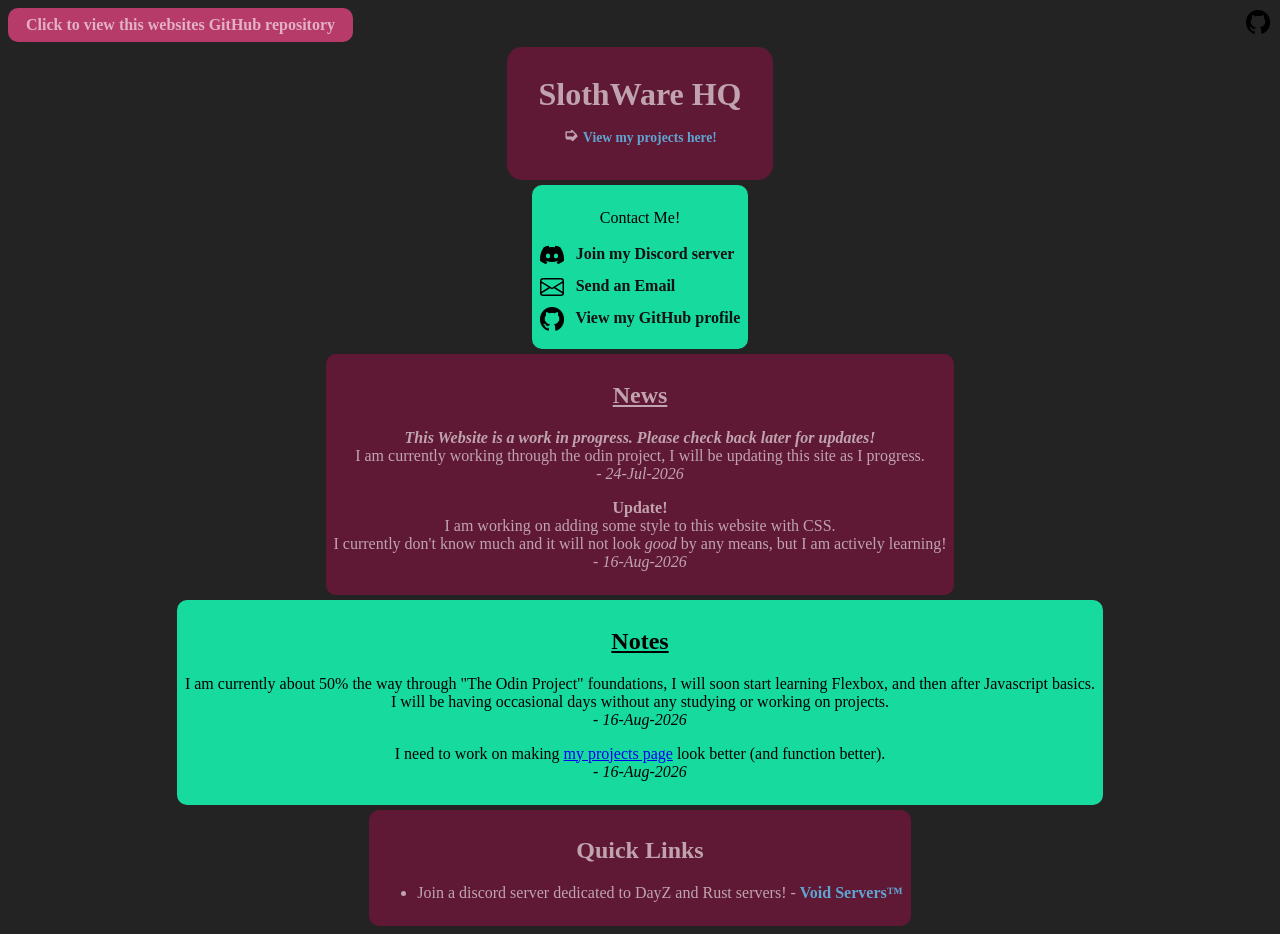
==== index.html @ 535eb530 "fixed quick links section" ====
<!DOCTYPE html>
<html lang="en">
<head>
    <meta charset="UTF-8">
    <link rel="stylesheet" href="styles.css">
    <meta name="viewport" content="width=device-width, initial-scale=1.0">
    <title>SlothWare HQ</title>
</head>
<body>
    <div class="topnav">
        <a href="https://github.com/SlothWareGit/slothwarehq" target="_blank" rel="noreferrer noopener"><img src="./img/GitHub_Invertocat_Black.png" alt="GitHub" style="width: 24px; height: 24px; position: absolute; top: 10px; right: 10px;">Click to view this websites GitHub repository</a>
    </div>

    <div class="header">
        <h1>&nbsp;&nbsp;&nbsp;SlothWare HQ&nbsp;&nbsp;&nbsp;
            <br>
            <span class="project-arrow">➭</span><a href="./pages/projects.html">View my projects here!</a>
        </h1>
    </div>

    <div class="gen">
        <p align="center">Contact Me!</p>
        <ul>
            <li><a href="https://example.com" target="_blank" rel="noreferrer noopener"><img src="./img/discord.svg" alt="Discord" style="width: 24px; height: 24px;"> Join my Discord server</a></li>
            <li><a href="mailto:slothwarelabs@gmail.com"><img src="./img/envelope.svg" alt="Email" width="24" height="24"> Send an Email</a></li>
            <li><a href="https://github.com/SlothWareGit" target="_blank" rel="noreferrer noopener"><img src="./img/GitHub_Invertocat_Black.png" alt="GitHub" style="width: 24px; height: 24px;"> View my GitHub profile</a></li>
        </ul>
    </div>

    <div class="news">
        <h2><span class="section-titles">News</span></h2>
        <p><strong><em>This Website is a work in progress. Please check back later for updates!</em></strong><br>I am currently working through the odin project, I will be updating this site as I progress.<br><i>- 24-Jul-2026</i></p>
        <p><strong>Update!</strong><br>I am working on adding some style to this website with CSS.<br>I currently don't know much and it will not look <em>good</em> by any means, but I am actively learning!<br><i>- 16-Aug-2026</i></p>
    </div>

    <div class="notes">
        <h2><span class="section-titles">Notes</span></h2>
        <p>I am currently about 50% the way through "The Odin Project" foundations, I will soon start learning Flexbox, and then after Javascript basics.<br>I will be having occasional days without any studying or working on projects.<br><i>- 16-Aug-2026</i></p>
        <p>I need to work on making <a href="./pages/projects.html">my projects page</a> look better (and function better).<br><i>- 16-Aug-2026</i></p>
    </div>

    <div class="ql">
        <h2>Quick Links</h2>
        <ul>
            <li>Join a discord server dedicated to DayZ and Rust servers! - <a href="https://discord.gg/yDTkGxcpRn" target="_blank" rel="noreferrer noopener">Void Servers™</a></li>
        </ul>
    </div>
</body>
</html>
---- styles.css ----
body {
    background-color: #000000dc;
}

.topnav {
    background-color: #e0437dc9;
    padding: 8px;
    margin: 5px 0;
    border-radius: 10px;
    width: fit-content;
}

.topnav a {
    color: #ffffff9a;
    text-decoration: none;
    font-weight: bold;
    margin: 0 10px;
}

.header {
    color: #ffffff9a;
    text-align: center;
    background-color: #611934fb;
    padding: 8px;
    margin: 5px auto;
    border-radius: 15px;
    width: fit-content;
}

.gen {
    background-color: #17da9f;
    padding: 8px;
    margin: 5px auto;
    border-radius: 10px;
    width: fit-content;
}

.project-arrow {
    font-size: 1.1rem;
    vertical-align: middle;
    margin-right: 5px;
}

.news {
    color: #ffffff9a;
    background-color: #611934fb;
    padding: 8px;
    margin: 5px auto;
    border-radius: 10px;
    text-align: center;
    width: fit-content;
}

.section-titles {
    text-decoration: underline;
}

.notes {
    background-color: #17da9f;
    padding: 8px;
    margin: 5px auto;
    border-radius: 10px;
    text-align: center;
    width: fit-content;
}

.header a {
    font-size: 0.85rem; /* Smaller font size for the link */
}
/* Links inside the dark red boxes (.header and .news) */
.header a, .news a, .ql a {
    color: #60c7facc;             /* Crisp white for perfect contrast */
    text-decoration: none;      /* Removes messy default underlines */
    font-weight: bold;
}

/* Links inside the bright green boxes (.gen and .notes) */
.gen a {
    color: #111111;             /* Deep dark gray/black so it stands out on green */
    text-decoration: none;
    font-weight: bold;
}

.gen a:hover, .notes a:hover, .header a:hover, .news a:hover, .ql a:hover {
    color: #ffd700;             /* Turns a bright gold when hovered */
    text-decoration: underline;
}

/* Change how the link(s) appear in the notes section. Currently commented out to display as a normal link */
/* .notes a {
    color: #a12222;
    text-decoration: none;
    font-weight: bold;
} */

/* Fixes for list layout alignment */
.gen ul {
    list-style: none;           /* Removes default bullet points */
    padding: 0;                 /* Removes default indentation */
    margin: 10px 0;
}

.gen li {
    margin: 8px 0;              /* Adds clean spacing between links */
    text-align: left;           /* Keeps icons and text neatly lined up */
}

.gen img {
    vertical-align: middle;     /* Aligns icons perfectly with text */
    margin-right: 8px;          /* Adds breathing room after the icon */
}

.ql {
    color: #ffffff9a;
    background-color: #611934fb;
    padding: 8px;
    margin: 5px auto;
    border-radius: 10px;
    text-align: center;
    width: fit-content;
}
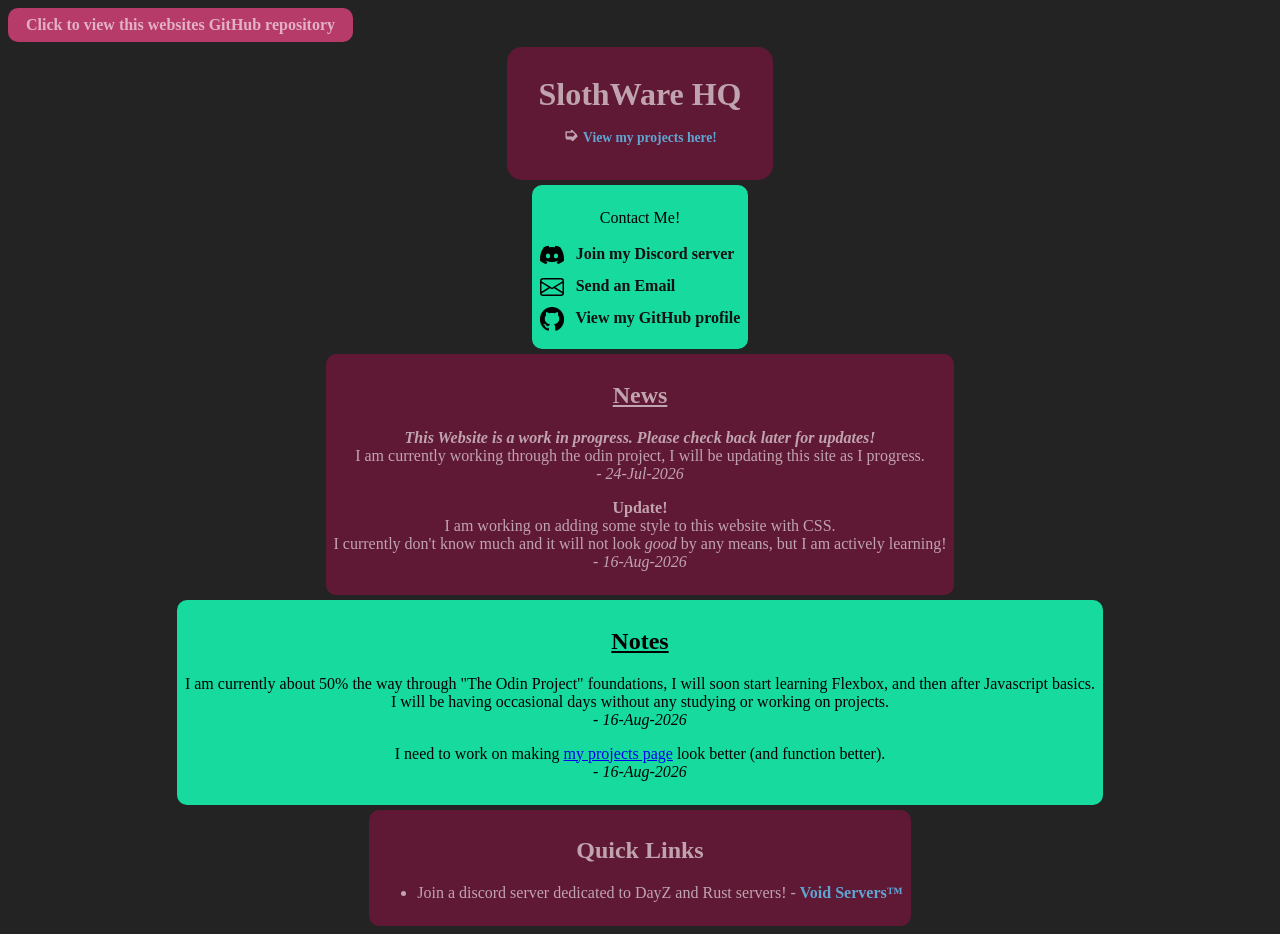
==== commit 5e43ee4e: "Removed github logo as it wasn't aligned with the 'click to view this websites github repo'" ====
--- a/index.html
+++ b/index.html
@@ -8,7 +8,7 @@
 </head>
 <body>
     <div class="topnav">
-        <a href="https://github.com/SlothWareGit/slothwarehq" target="_blank" rel="noreferrer noopener"><img src="./img/GitHub_Invertocat_Black.png" alt="GitHub" style="width: 24px; height: 24px; position: absolute; top: 10px; right: 10px;">Click to view this websites GitHub repository</a>
+        <a href="https://github.com/SlothWareGit/slothwarehq" target="_blank" rel="noreferrer noopener">Click to view this websites GitHub repository</a>
     </div>
 
     <div class="header">
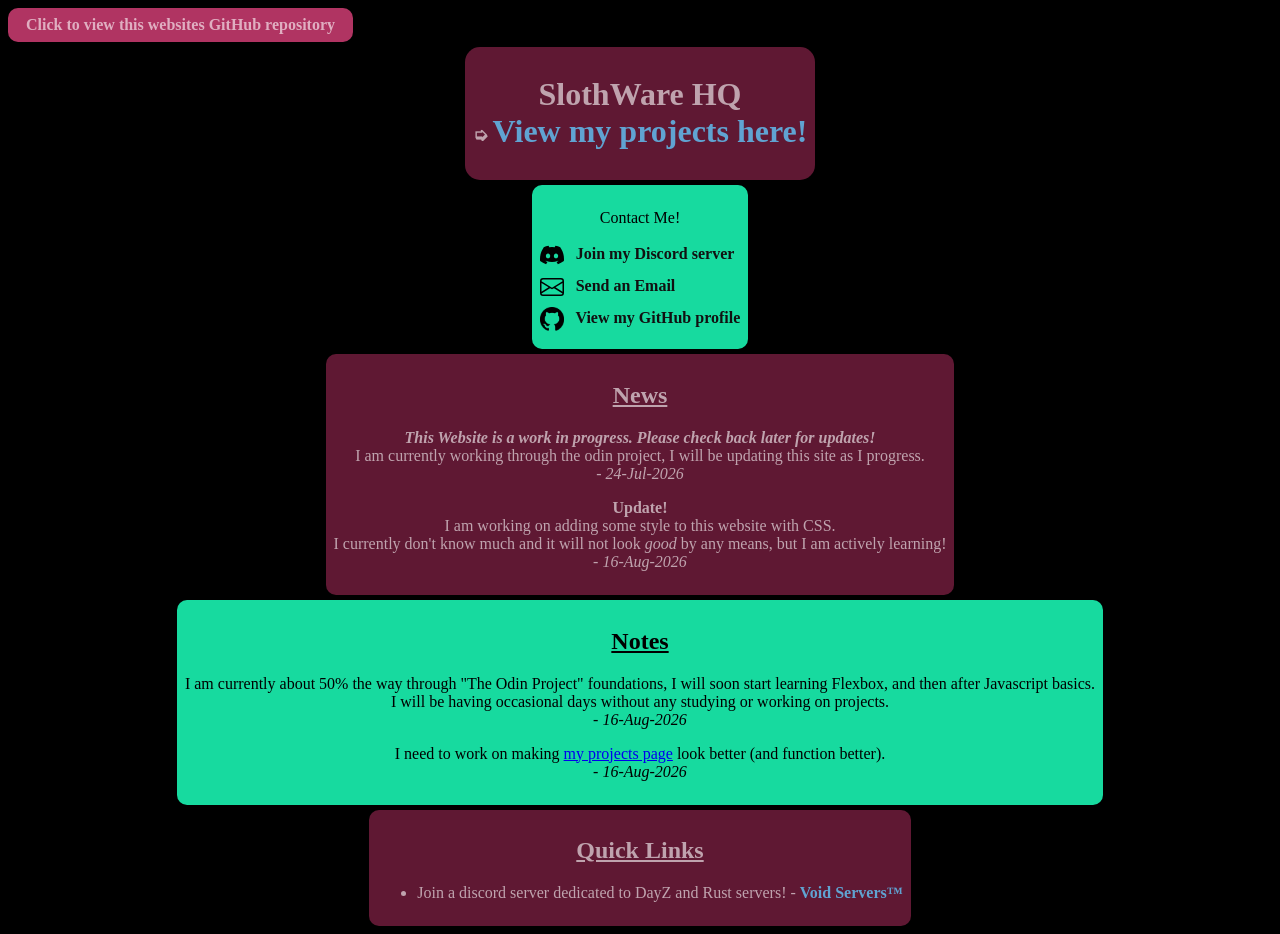
==== commit 5a561c02: "." ====
--- a/index.html
+++ b/index.html
@@ -12,10 +12,7 @@
     </div>
 
     <div class="header">
-        <h1>&nbsp;&nbsp;&nbsp;SlothWare HQ&nbsp;&nbsp;&nbsp;
-            <br>
-            <span class="project-arrow">➭</span><a href="./pages/projects.html">View my projects here!</a>
-        </h1>
+        <h1>&nbsp;&nbsp;&nbsp;SlothWare HQ&nbsp;&nbsp;&nbsp;<br><span class="project-arrow">➭</span><a href="./pages/projects.html">View my projects here!</a></h1>
     </div>
 
     <div class="gen">
@@ -28,13 +25,13 @@
     </div>
 
     <div class="news">
-        <h2><span class="section-titles">News</span></h2>
+        <h2>News</h2>
         <p><strong><em>This Website is a work in progress. Please check back later for updates!</em></strong><br>I am currently working through the odin project, I will be updating this site as I progress.<br><i>- 24-Jul-2026</i></p>
         <p><strong>Update!</strong><br>I am working on adding some style to this website with CSS.<br>I currently don't know much and it will not look <em>good</em> by any means, but I am actively learning!<br><i>- 16-Aug-2026</i></p>
     </div>
 
     <div class="notes">
-        <h2><span class="section-titles">Notes</span></h2>
+        <h2>Notes</h2>
         <p>I am currently about 50% the way through "The Odin Project" foundations, I will soon start learning Flexbox, and then after Javascript basics.<br>I will be having occasional days without any studying or working on projects.<br><i>- 16-Aug-2026</i></p>
         <p>I need to work on making <a href="./pages/projects.html">my projects page</a> look better (and function better).<br><i>- 16-Aug-2026</i></p>
     </div>
--- a/styles.css
+++ b/styles.css
@@ -1,5 +1,5 @@
 body {
-    background-color: #000000dc;
+    background-color: #000000;
 }
 
 .topnav {
@@ -51,7 +51,7 @@
     width: fit-content;
 }
 
-.section-titles {
+h2 {
     text-decoration: underline;
 }
 
@@ -64,13 +64,15 @@
     width: fit-content;
 }
 
+.h2 
+
 .header a {
     font-size: 0.85rem; /* Smaller font size for the link */
 }
 /* Links inside the dark red boxes (.header and .news) */
 .header a, .news a, .ql a {
-    color: #60c7facc;             /* Crisp white for perfect contrast */
-    text-decoration: none;      /* Removes messy default underlines */
+    color: #60c7facc;
+    text-decoration: none;
     font-weight: bold;
 }
 
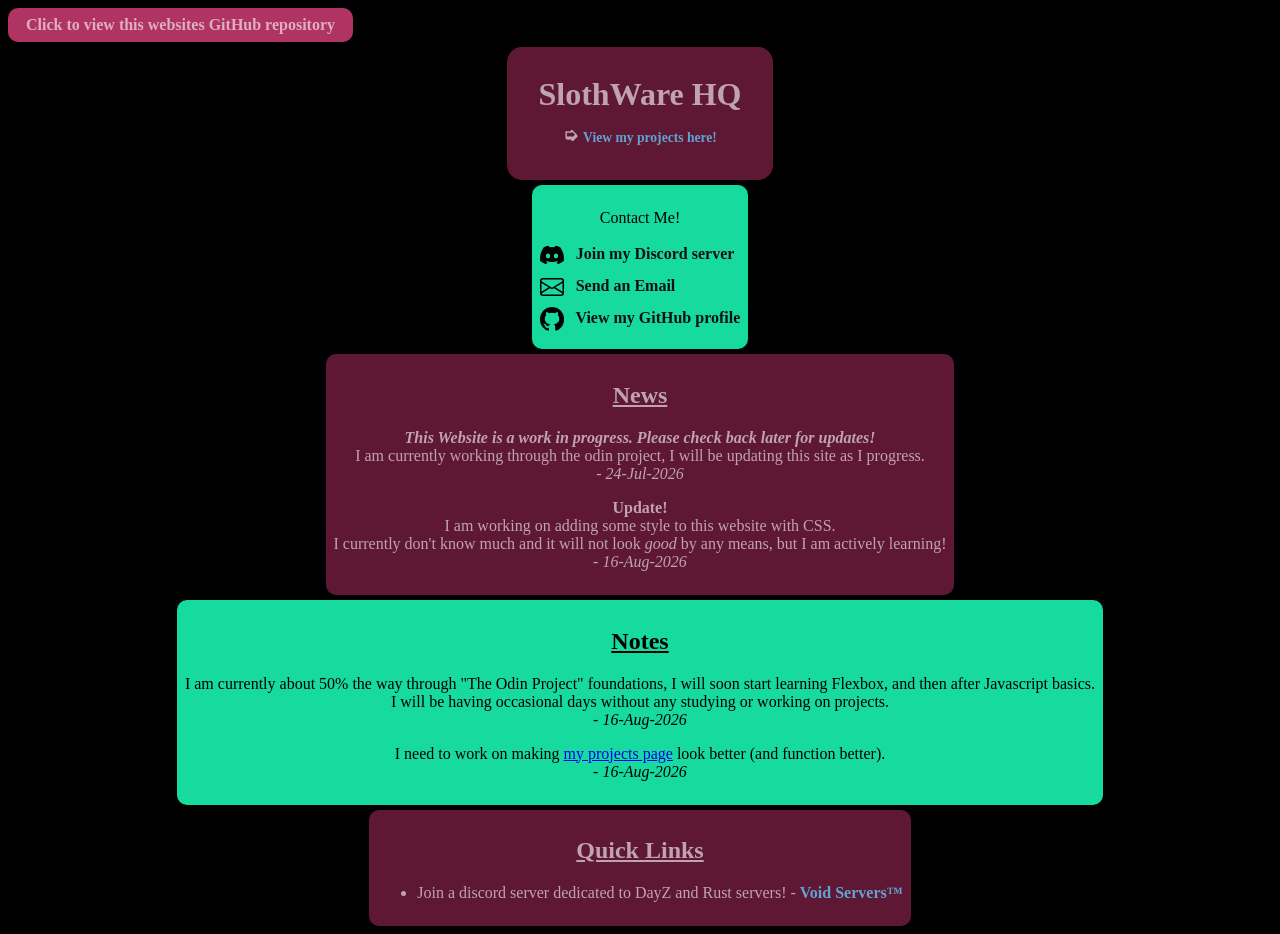
==== commit 9712e84e: "added a meta description for search results" ====
--- a/index.html
+++ b/index.html
@@ -5,6 +5,7 @@
     <link rel="stylesheet" href="styles.css">
     <meta name="viewport" content="width=device-width, initial-scale=1.0">
     <title>SlothWare HQ</title>
+    <meta name="description" content="SlothWare HQ is a website that showcases my projects and provides information about me.">
 </head>
 <body>
     <div class="topnav">
--- a/styles.css
+++ b/styles.css
@@ -64,11 +64,10 @@
     width: fit-content;
 }
 
-.h2 
-
 .header a {
     font-size: 0.85rem; /* Smaller font size for the link */
 }
+
 /* Links inside the dark red boxes (.header and .news) */
 .header a, .news a, .ql a {
     color: #60c7facc;
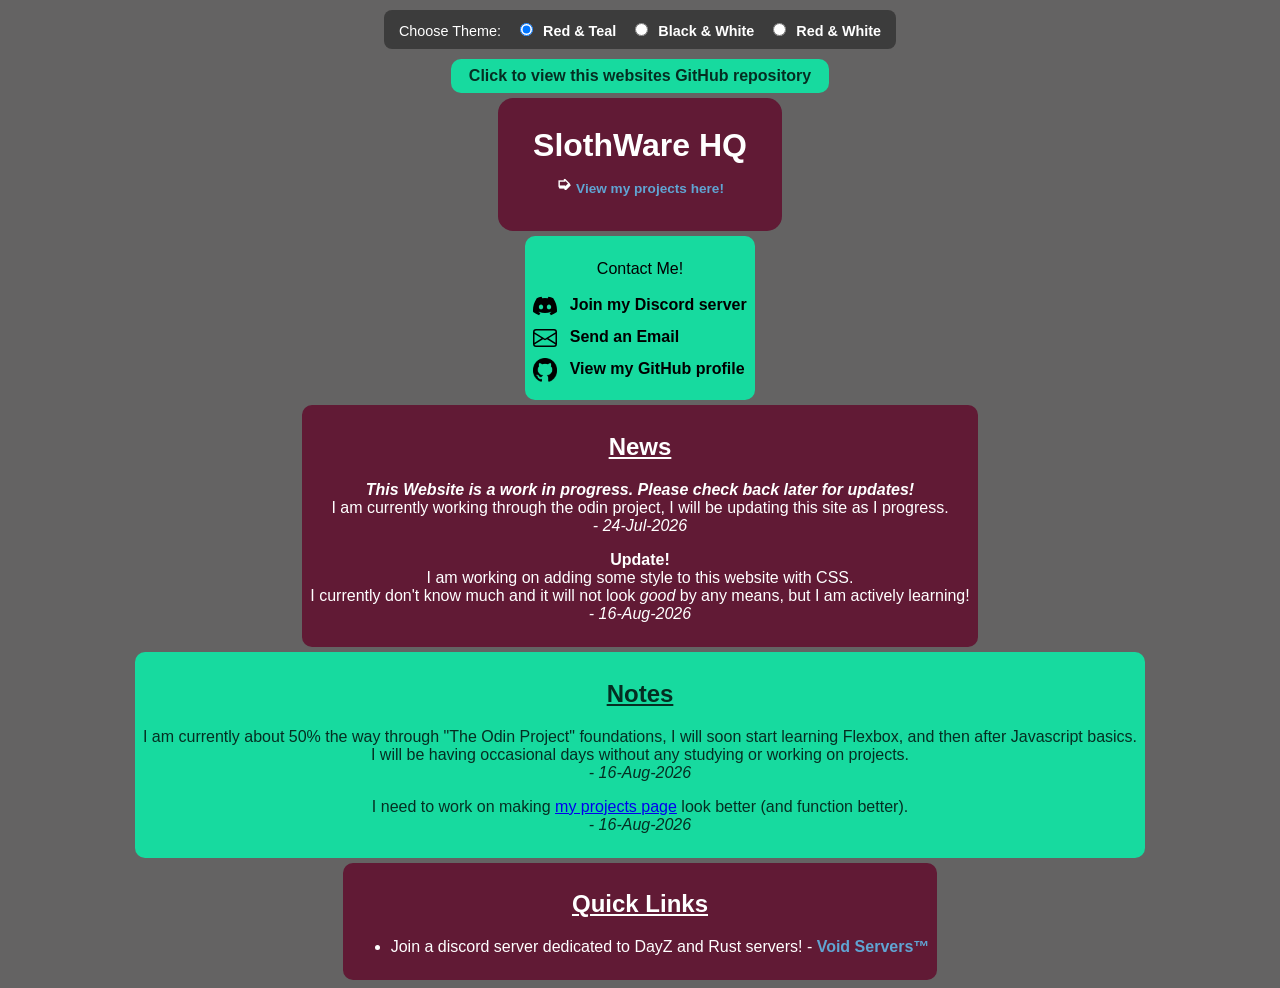
==== commit 57e54d4c: "added themes and the ability to switch between them" ====
--- a/index.html
+++ b/index.html
@@ -8,12 +8,24 @@
     <meta name="description" content="SlothWare HQ is a website that showcases my projects and provides information about me.">
 </head>
 <body>
+    <div class="theme-switcher">
+        <span>Choose Theme: </span>
+        <input type="radio" id="theme-red-teal" name="theme" checked>
+        <label for="theme-red-teal">Red & Teal</label>
+
+        <input type="radio" id="theme-black-white" name="theme">
+        <label for="theme-black-white">Black & White</label>
+
+        <input type="radio" id="theme-red-white" name="theme">
+        <label for="theme-red-white">Red & White</label>
+    </div>
+
     <div class="topnav">
         <a href="https://github.com/SlothWareGit/slothwarehq" target="_blank" rel="noreferrer noopener">Click to view this websites GitHub repository</a>
     </div>
 
     <div class="header">
-        <h1>&nbsp;&nbsp;&nbsp;SlothWare HQ&nbsp;&nbsp;&nbsp;<br><span class="project-arrow">➭</span><a href="./pages/projects.html">View my projects here!</a></h1>
+        <h1>&nbsp;&nbsp;&nbsp;<span class="rainbow-text">SlothWare HQ</span>&nbsp;&nbsp;&nbsp;<br><span class="project-arrow">➭</span><a href="./pages/projects.html">View my projects here!</a></h1>
     </div>
 
     <div class="gen">
--- a/styles.css
+++ b/styles.css
@@ -1,26 +1,58 @@
+
+:root {
+    --bg-main: #646363;
+    --bg-dark-box: #611934fb;
+    --bg-light-box: #17da9f;
+    --text-light: #ffffff;
+    --text-dark: #000000c9;
+    --link-dark-box: #60c7facc;
+    --link-light-box: #000000;
+}
+
+body:has(#theme-black-white:checked) {
+    --bg-main: #646363;
+    --bg-dark-box: #000000;
+    --bg-light-box: #ffffff9c;
+    --text-light: #ffffff;
+    --text-dark: #000000;
+    --link-dark-box: #00ffff;
+    --link-light-box: #000000;
+}
+
+body:has(#theme-red-white:checked) {
+    --bg-main: #646363;
+    --bg-dark-box: #611934fb;
+    --bg-light-box: #ffffff9c;
+    --text-light: #ffffff;
+    --text-dark: #000000c9;
+    --link-dark-box: #60c7facc;
+    --link-light-box: #000000;
+}
+
 body {
-    background-color: #000000;
+    background-color: var(--bg-main);
+    font-family: sans-serif;
 }
 
 .topnav {
-    background-color: #e0437dc9;
+    background-color: var(--bg-light-box);
     padding: 8px;
-    margin: 5px 0;
+    margin: 5px auto;
     border-radius: 10px;
     width: fit-content;
 }
 
 .topnav a {
-    color: #ffffff9a;
+    color: var(--text-dark);
     text-decoration: none;
     font-weight: bold;
     margin: 0 10px;
 }
 
 .header {
-    color: #ffffff9a;
+    color: var(--text-light);
     text-align: center;
-    background-color: #611934fb;
+    background-color: var(--bg-dark-box);
     padding: 8px;
     margin: 5px auto;
     border-radius: 15px;
@@ -28,7 +60,7 @@
 }
 
 .gen {
-    background-color: #17da9f;
+    background-color: var(--bg-light-box);
     padding: 8px;
     margin: 5px auto;
     border-radius: 10px;
@@ -42,8 +74,8 @@
 }
 
 .news {
-    color: #ffffff9a;
-    background-color: #611934fb;
+    color: #ffffff;
+    background-color: var(--bg-dark-box);
     padding: 8px;
     margin: 5px auto;
     border-radius: 10px;
@@ -56,7 +88,8 @@
 }
 
 .notes {
-    background-color: #17da9f;
+    color: var(--text-dark);
+    background-color: var(--bg-light-box);
     padding: 8px;
     margin: 5px auto;
     border-radius: 10px;
@@ -65,58 +98,81 @@
 }
 
 .header a {
-    font-size: 0.85rem; /* Smaller font size for the link */
+    font-size: 0.85rem; 
 }
 
-/* Links inside the dark red boxes (.header and .news) */
 .header a, .news a, .ql a {
-    color: #60c7facc;
+    color: var(--link-dark-box);
     text-decoration: none;
     font-weight: bold;
 }
 
-/* Links inside the bright green boxes (.gen and .notes) */
 .gen a {
-    color: #111111;             /* Deep dark gray/black so it stands out on green */
+    color: var(--link-light-box);             
     text-decoration: none;
     font-weight: bold;
 }
 
-.gen a:hover, .notes a:hover, .header a:hover, .news a:hover, .ql a:hover {
-    color: #ffd700;             /* Turns a bright gold when hovered */
+.topnav a:hover, .gen a:hover, .notes a:hover, .header a:hover, .news a:hover, .ql a:hover, .theme-switcher label:hover {
+    color: #ffd700;
     text-decoration: underline;
+    cursor: pointer;
 }
 
-/* Change how the link(s) appear in the notes section. Currently commented out to display as a normal link */
-/* .notes a {
-    color: #a12222;
-    text-decoration: none;
-    font-weight: bold;
-} */
-
-/* Fixes for list layout alignment */
 .gen ul {
-    list-style: none;           /* Removes default bullet points */
-    padding: 0;                 /* Removes default indentation */
+    list-style: none;           
+    padding: 0;                 
     margin: 10px 0;
 }
 
 .gen li {
-    margin: 8px 0;              /* Adds clean spacing between links */
-    text-align: left;           /* Keeps icons and text neatly lined up */
+    margin: 8px 0;              
+    text-align: left;           
 }
 
 .gen img {
-    vertical-align: middle;     /* Aligns icons perfectly with text */
-    margin-right: 8px;          /* Adds breathing room after the icon */
+    vertical-align: middle;     
+    margin-right: 8px;          
 }
 
 .ql {
-    color: #ffffff9a;
-    background-color: #611934fb;
+    color: var(--text-light);
+    background-color: var(--bg-dark-box);
     padding: 8px;
     margin: 5px auto;
     border-radius: 10px;
     text-align: center;
     width: fit-content;
-}+}
+
+.rainbow-text:hover {
+  background: linear-gradient(to right, #FF1493, purple, #28c930, #00FFFF, #FF1493);
+  -webkit-background-clip: text;
+  background-clip: text;
+  -webkit-text-fill-color: transparent;
+  color: transparent; 
+}
+
+/* ==========================================
+   4. THEMING CONTROLS UI STYLING
+   ========================================== */
+.theme-switcher {
+    background-color: rgba(0, 0, 0, 0.4);
+    color: #ffffff;
+    padding: 10px 15px;
+    border-radius: 8px;
+    margin: 10px auto;
+    width: fit-content;
+    font-family: sans-serif;
+    font-size: 0.9rem;
+}
+
+.theme-switcher input {
+    margin-left: 15px;
+    cursor: pointer;
+}
+
+.theme-switcher label {
+    font-weight: bold;
+    margin-left: 3px;
+}
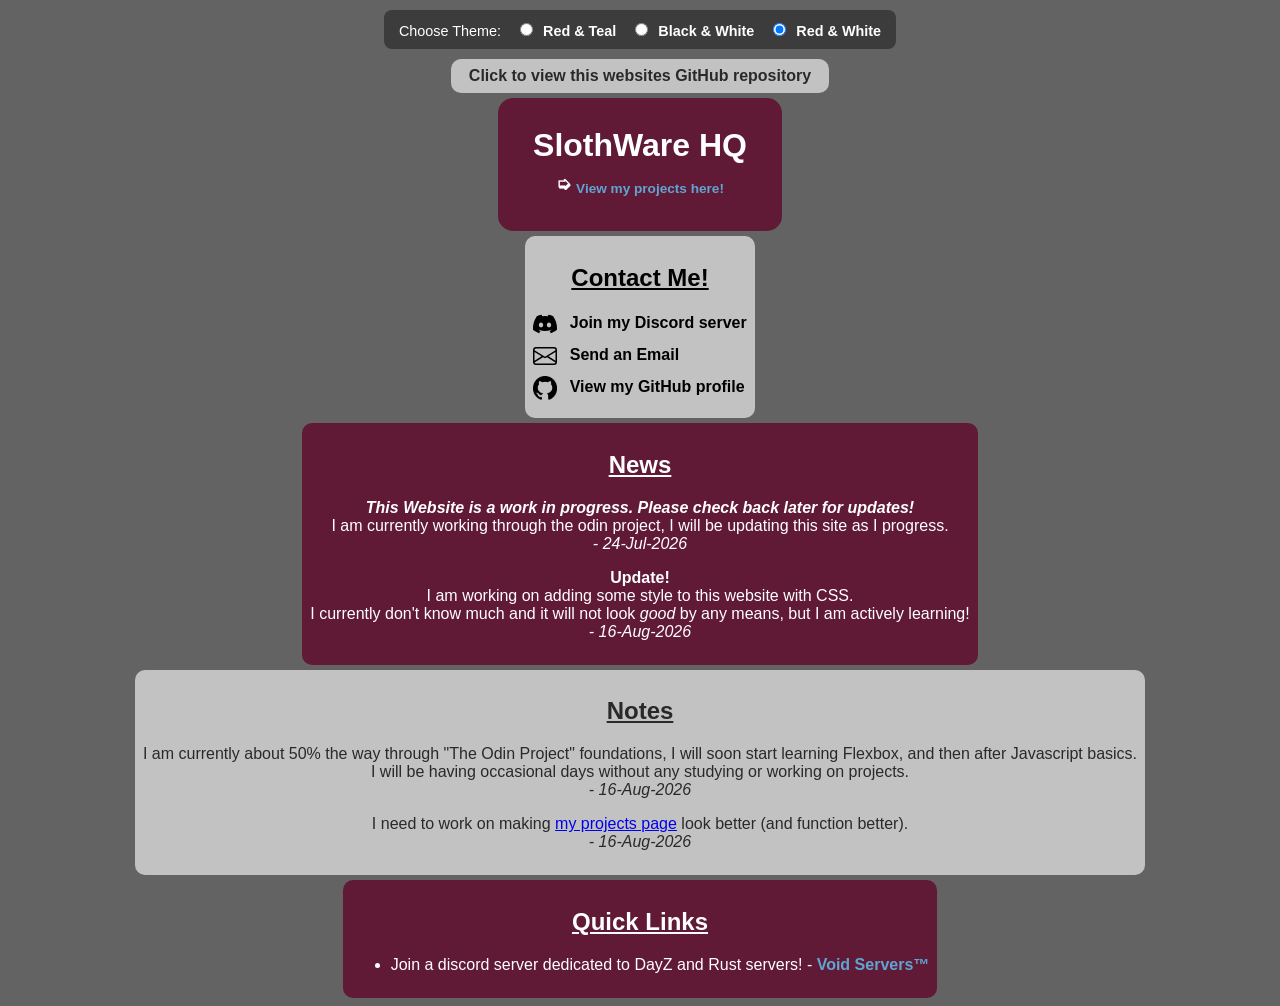
==== commit 876a0254: "made 'Contact Me!' a header" ====
--- a/index.html
+++ b/index.html
@@ -10,13 +10,13 @@
 <body>
     <div class="theme-switcher">
         <span>Choose Theme: </span>
-        <input type="radio" id="theme-red-teal" name="theme" checked>
+        <input type="radio" id="theme-red-teal" name="theme">
         <label for="theme-red-teal">Red & Teal</label>
 
         <input type="radio" id="theme-black-white" name="theme">
         <label for="theme-black-white">Black & White</label>
 
-        <input type="radio" id="theme-red-white" name="theme">
+        <input type="radio" id="theme-red-white" name="theme" checked>
         <label for="theme-red-white">Red & White</label>
     </div>
 
@@ -29,7 +29,7 @@
     </div>
 
     <div class="gen">
-        <p align="center">Contact Me!</p>
+        <h2><span class="rainbow-text">Contact Me!</span></h2>
         <ul>
             <li><a href="https://example.com" target="_blank" rel="noreferrer noopener"><img src="./img/discord.svg" alt="Discord" style="width: 24px; height: 24px;"> Join my Discord server</a></li>
             <li><a href="mailto:slothwarelabs@gmail.com"><img src="./img/envelope.svg" alt="Email" width="24" height="24"> Send an Email</a></li>
@@ -38,19 +38,19 @@
     </div>
 
     <div class="news">
-        <h2>News</h2>
+        <h2><span class="rainbow-text">News</span></h2>
         <p><strong><em>This Website is a work in progress. Please check back later for updates!</em></strong><br>I am currently working through the odin project, I will be updating this site as I progress.<br><i>- 24-Jul-2026</i></p>
         <p><strong>Update!</strong><br>I am working on adding some style to this website with CSS.<br>I currently don't know much and it will not look <em>good</em> by any means, but I am actively learning!<br><i>- 16-Aug-2026</i></p>
     </div>
 
     <div class="notes">
-        <h2>Notes</h2>
+        <h2><span class="rainbow-text">Notes</span></h2>
         <p>I am currently about 50% the way through "The Odin Project" foundations, I will soon start learning Flexbox, and then after Javascript basics.<br>I will be having occasional days without any studying or working on projects.<br><i>- 16-Aug-2026</i></p>
         <p>I need to work on making <a href="./pages/projects.html">my projects page</a> look better (and function better).<br><i>- 16-Aug-2026</i></p>
     </div>
 
     <div class="ql">
-        <h2>Quick Links</h2>
+        <h2><span class="rainbow-text">Quick Links</span></h2>
         <ul>
             <li>Join a discord server dedicated to DayZ and Rust servers! - <a href="https://discord.gg/yDTkGxcpRn" target="_blank" rel="noreferrer noopener">Void Servers™</a></li>
         </ul>
--- a/styles.css
+++ b/styles.css
@@ -65,6 +65,7 @@
     margin: 5px auto;
     border-radius: 10px;
     width: fit-content;
+    text-align: center;
 }
 
 .project-arrow {
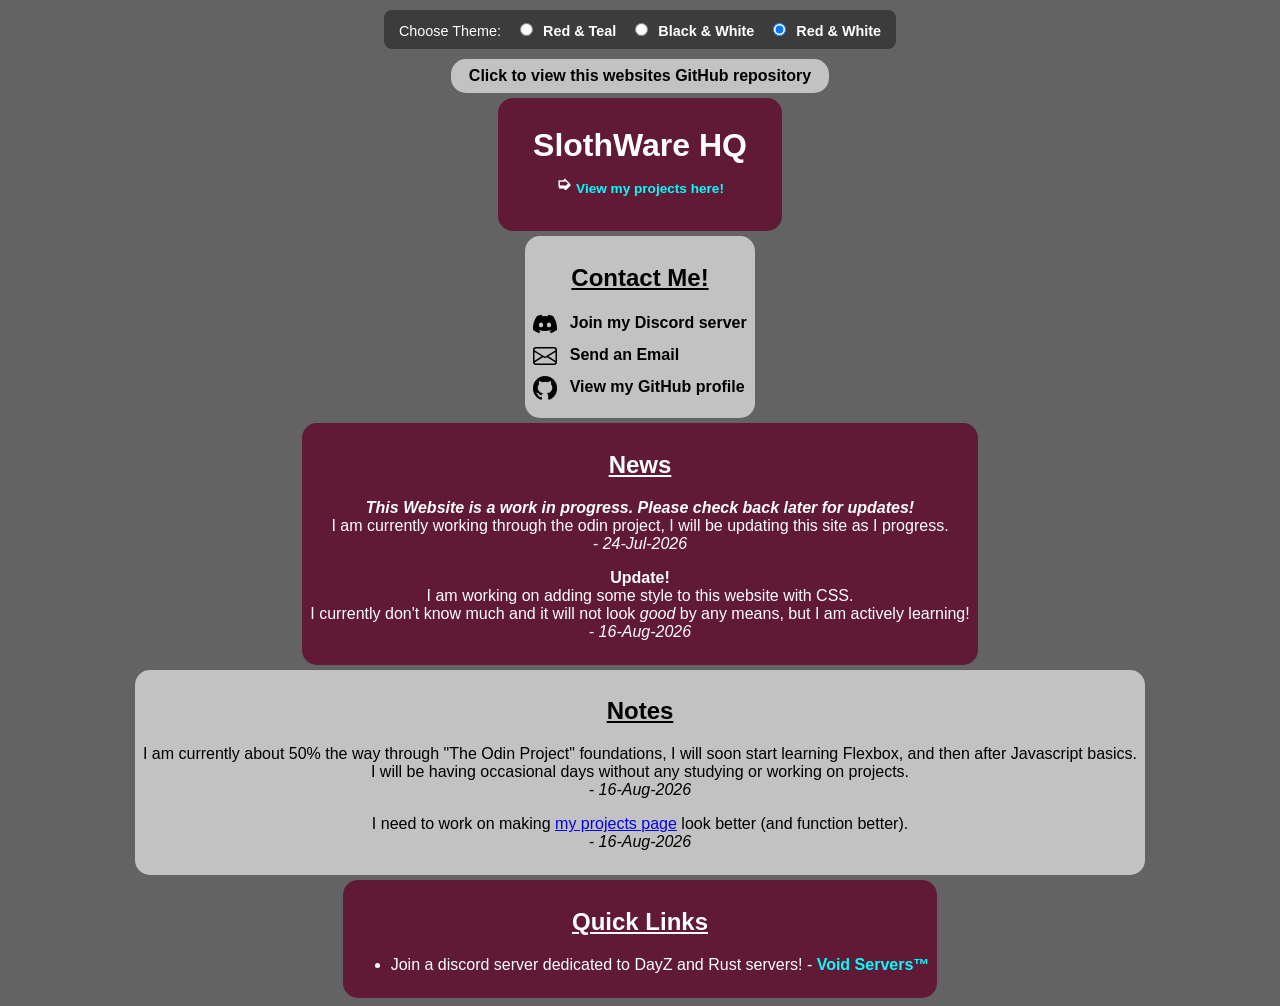
==== commit c0e4ca87: "." ====
--- a/index.html
+++ b/index.html
@@ -4,7 +4,7 @@
     <meta charset="UTF-8">
     <link rel="stylesheet" href="styles.css">
     <meta name="viewport" content="width=device-width, initial-scale=1.0">
-    <title>SlothWare HQ</title>
+    <title>SlothWare HQ | Home</title>
     <meta name="description" content="SlothWare HQ is a website that showcases my projects and provides information about me.">
 </head>
 <body>
--- a/styles.css
+++ b/styles.css
@@ -5,7 +5,7 @@
     --bg-light-box: #17da9f;
     --text-light: #ffffff;
     --text-dark: #000000c9;
-    --link-dark-box: #60c7facc;
+    --link-dark-box: #00ffff;
     --link-light-box: #000000;
 }
 
@@ -24,8 +24,8 @@
     --bg-dark-box: #611934fb;
     --bg-light-box: #ffffff9c;
     --text-light: #ffffff;
-    --text-dark: #000000c9;
-    --link-dark-box: #60c7facc;
+    --text-dark: #000000;
+    --link-dark-box: #00ffff;
     --link-light-box: #000000;
 }
 
@@ -34,11 +34,17 @@
     font-family: sans-serif;
 }
 
+/* Modifies only the projects page navigation container shape */
+.topnav-circle {
+    border-radius: 50rem !important; /* Overrides the border radius into a pill circle */
+    padding: 0.5rem;
+}
+
 .topnav {
     background-color: var(--bg-light-box);
-    padding: 8px;
-    margin: 5px auto;
-    border-radius: 10px;
+    padding: 0.5rem;
+    margin: 0.3125rem auto;
+    border-radius: 0.9375rem;
     width: fit-content;
 }
 
@@ -46,24 +52,24 @@
     color: var(--text-dark);
     text-decoration: none;
     font-weight: bold;
-    margin: 0 10px;
+    margin: 0 0.625rem;
 }
 
 .header {
     color: var(--text-light);
     text-align: center;
     background-color: var(--bg-dark-box);
-    padding: 8px;
-    margin: 5px auto;
-    border-radius: 15px;
+    padding: 0.5rem;
+    margin: 0.3125rem auto;
+    border-radius: 0.9375rem;
     width: fit-content;
 }
 
 .gen {
     background-color: var(--bg-light-box);
-    padding: 8px;
-    margin: 5px auto;
-    border-radius: 10px;
+    padding: 0.5rem;
+    margin: 0.3125rem auto;
+    border-radius: 0.9375rem;
     width: fit-content;
     text-align: center;
 }
@@ -71,15 +77,15 @@
 .project-arrow {
     font-size: 1.1rem;
     vertical-align: middle;
-    margin-right: 5px;
+    margin-right: 0.3125rem;
 }
 
 .news {
     color: #ffffff;
     background-color: var(--bg-dark-box);
-    padding: 8px;
-    margin: 5px auto;
-    border-radius: 10px;
+    padding: 0.5rem;
+    margin: 0.3125rem auto;
+    border-radius: 0.9375rem;
     text-align: center;
     width: fit-content;
 }
@@ -91,11 +97,12 @@
 .notes {
     color: var(--text-dark);
     background-color: var(--bg-light-box);
-    padding: 8px;
-    margin: 5px auto;
-    border-radius: 10px;
-    text-align: center;
-    width: fit-content;
+    padding: 0.5rem;
+    margin: 0.3125rem auto;
+    border-radius: 0.625rem;
+    text-align: center;
+    width: fit-content;
+    border-radius: 0.9375rem;
 }
 
 .header a {
@@ -123,25 +130,25 @@
 .gen ul {
     list-style: none;           
     padding: 0;                 
-    margin: 10px 0;
+    margin: 0.625rem 0;
 }
 
 .gen li {
-    margin: 8px 0;              
+    margin: 0.5rem 0;              
     text-align: left;           
 }
 
 .gen img {
     vertical-align: middle;     
-    margin-right: 8px;          
+    margin-right: 0.5rem;          
 }
 
 .ql {
     color: var(--text-light);
     background-color: var(--bg-dark-box);
-    padding: 8px;
-    margin: 5px auto;
-    border-radius: 10px;
+    padding: 0.5rem;
+    margin: 0.3125rem auto;
+    border-radius: 0.9375rem;
     text-align: center;
     width: fit-content;
 }
@@ -160,20 +167,112 @@
 .theme-switcher {
     background-color: rgba(0, 0, 0, 0.4);
     color: #ffffff;
-    padding: 10px 15px;
-    border-radius: 8px;
-    margin: 10px auto;
+    padding: 0.625rem 0.9375rem;
+    border-radius: 0.5rem;
+    margin: 0.625rem auto;
     width: fit-content;
     font-family: sans-serif;
     font-size: 0.9rem;
 }
 
 .theme-switcher input {
-    margin-left: 15px;
+    margin-left: 0.9375rem;
     cursor: pointer;
 }
 
 .theme-switcher label {
     font-weight: bold;
-    margin-left: 3px;
-}
+    margin-left: 0.1875rem;
+}
+
+
+
+/* ==========================================
+   PROJECTS PAGE CLASS STYLES (UPDATED WITH CLOSE)
+   ========================================== */
+.gallery-container {
+    display: flex;
+    gap: 1.25rem;
+    flex-wrap: wrap;
+    justify-content: center;
+    margin-top: 0.9375rem;
+}
+
+.recipe-card {
+    max-width: 12.5rem;
+}
+
+.recipe-card summary {
+    cursor: pointer;
+    list-style: none;
+}
+
+/* Removes standard toggle triangles across browsers */
+.recipe-card summary::-webkit-details-marker,
+.close-trigger summary::-webkit-details-marker {
+    display: none;
+}
+
+.thumb-img {
+    width: 12.5rem;
+    height: auto;
+    border: 0.0625rem solid #7c7c7c;
+    border-radius: 0.3125rem;
+}
+
+.click-text {
+    font-size: 0.875rem;
+    margin: 0.3125rem 0;
+    text-align: center;
+}
+
+/* Fixed overlay backdrop stops images from overlapping lower sections */
+.lightbox-overlay {
+    position: fixed;
+    top: 0;
+    left: 0;
+    width: 100vw;
+    height: 100vh;
+    background-color: rgba(0, 0, 0, 0.85);
+    z-index: 1000;
+    display: flex;
+    justify-content: center;
+    align-items: center;
+    pointer-events: auto;
+}
+
+.full-img {
+    position: relative;
+    z-index: 1005;
+    max-width: 90%;
+    max-height: 85vh;
+    object-fit: contain;
+    border: 0.1875rem solid #ffffff;
+    border-radius: 0.5rem;
+    box-shadow: 0 0.625rem 1.5625rem rgba(0,0,0,0.5);
+}
+
+/* Position the close button in the top right corner */
+.close-trigger {
+    position: absolute;
+    top: 1.25rem;
+    right: 1.875rem;
+    z-index: 1010;
+}
+
+/* Style the close button text appearance */
+.close-trigger summary {
+    color: #ffffff;
+    font-size: 2rem;
+    font-weight: bold;
+    cursor: pointer;
+    list-style: none;
+    opacity: 0.7;
+    transition: opacity 0.2s ease, transform 0.2s ease;
+}
+
+.close-trigger summary:hover {
+    opacity: 1;
+    transform: scale(1.1);
+    color: #ffd700;
+}
